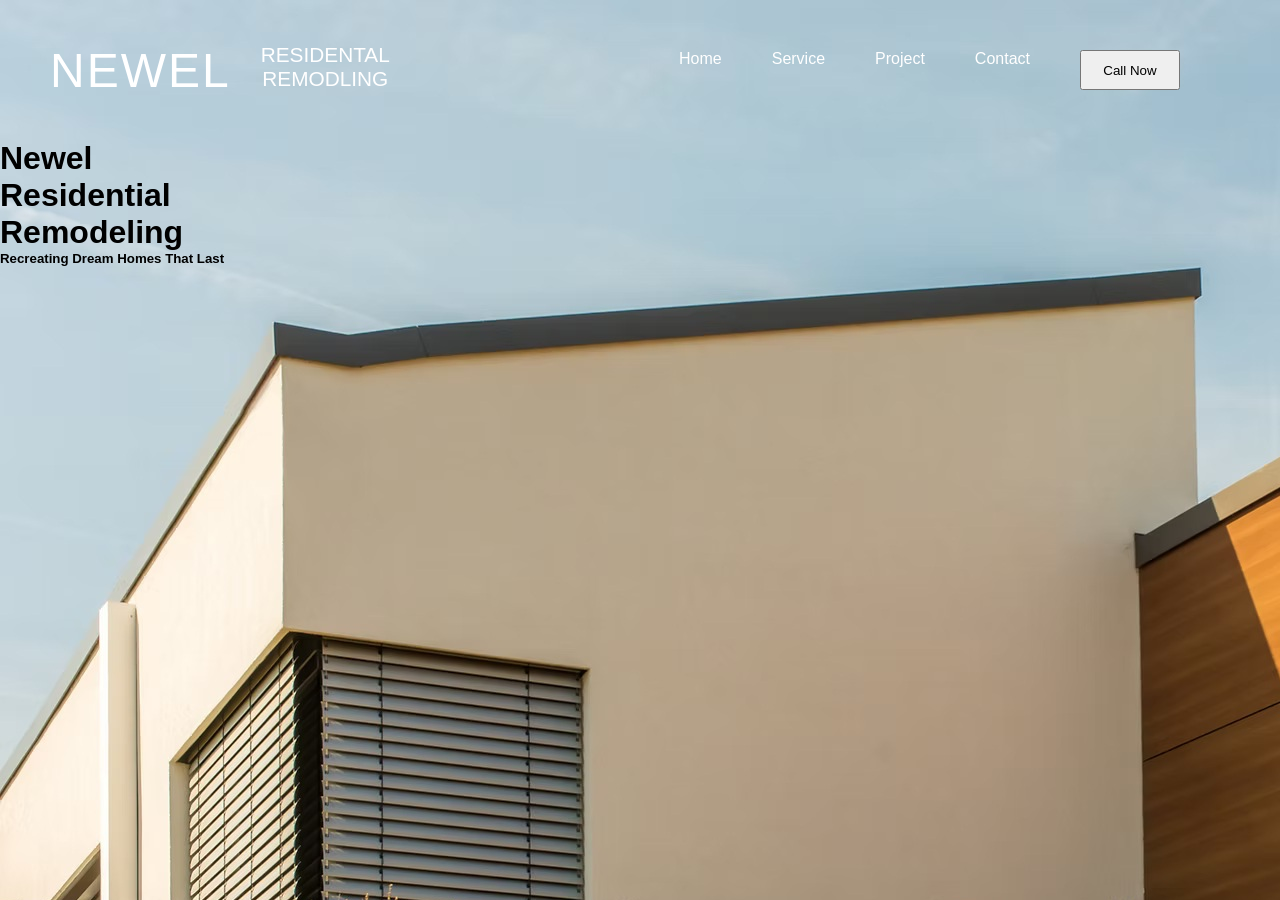
==== index.html @ 8bc7eeb0 "Modern Bulding Construction Web" ====
<!DOCTYPE html>
<html lang="en">

<head>
    <meta charset="UTF-8">
    <meta name="viewport" content="width=device-width, initial-scale=1.0">
    <title>Document</title>
    <link rel="stylesheet" href="style.css">
</head>

<body>
    <div id="Home">

        <nav>
            <div class="heading">
                <h1 class="heading1">NEWEL</h1>
                <h3 class="heading2">RESIDENTAL <br>REMODLING</h3>
            </div>

            <ul class="navList">
                <li>Home</li>
                <li>Service</li>
                <li>Project</li>
                <li>Contact</li>
                <button class="NavBtn">Call Now</button>
            </ul>

        </nav>

        <div class="bodyHeading">
            <h1>Newel <br>Residential <br>Remodeling</h1>
            <h5>Recreating Dream Homes That Last</h5>
        </div>


    </div>


</body>
<script src="script.js"></script>

</html>
---- style.css ----
* {
    margin: 0;
    padding: 0;
    box-sizing: border-box;
    font-family: Arial, sans-serif;


}

#Home {
    width: 100%;
    min-height: 100vh;
    background-image: url("/images/Modern\ Building\ Exterior.jpg");
}

nav {
    display: flex;
    justify-content: space-between;
    align-items: center;
    padding: 25px 50px;
    width: 100%;
}

.navList {
    display: flex;
    gap: 50px;
    list-style: none;
    color: #fff;
    position: sticky;
    padding: 25px 50px;

}

li:hover{
    text-decoration: underline;
}

.heading {
    display: flex;
    gap: 30px;
    color: #fff;
    text-align: center;
}

.heading1 {
    color: white;
    font-size: 3rem;
    font-weight: 300;
    letter-spacing: 2px;
}

.heading2 {
    color: white;
    font-size: 1.3rem;
    font-weight: 300;
    line-height: 1.2;
    text-transform: uppercase;
}

.NavBtn{
    height: 40px;
    width: 100px;
}
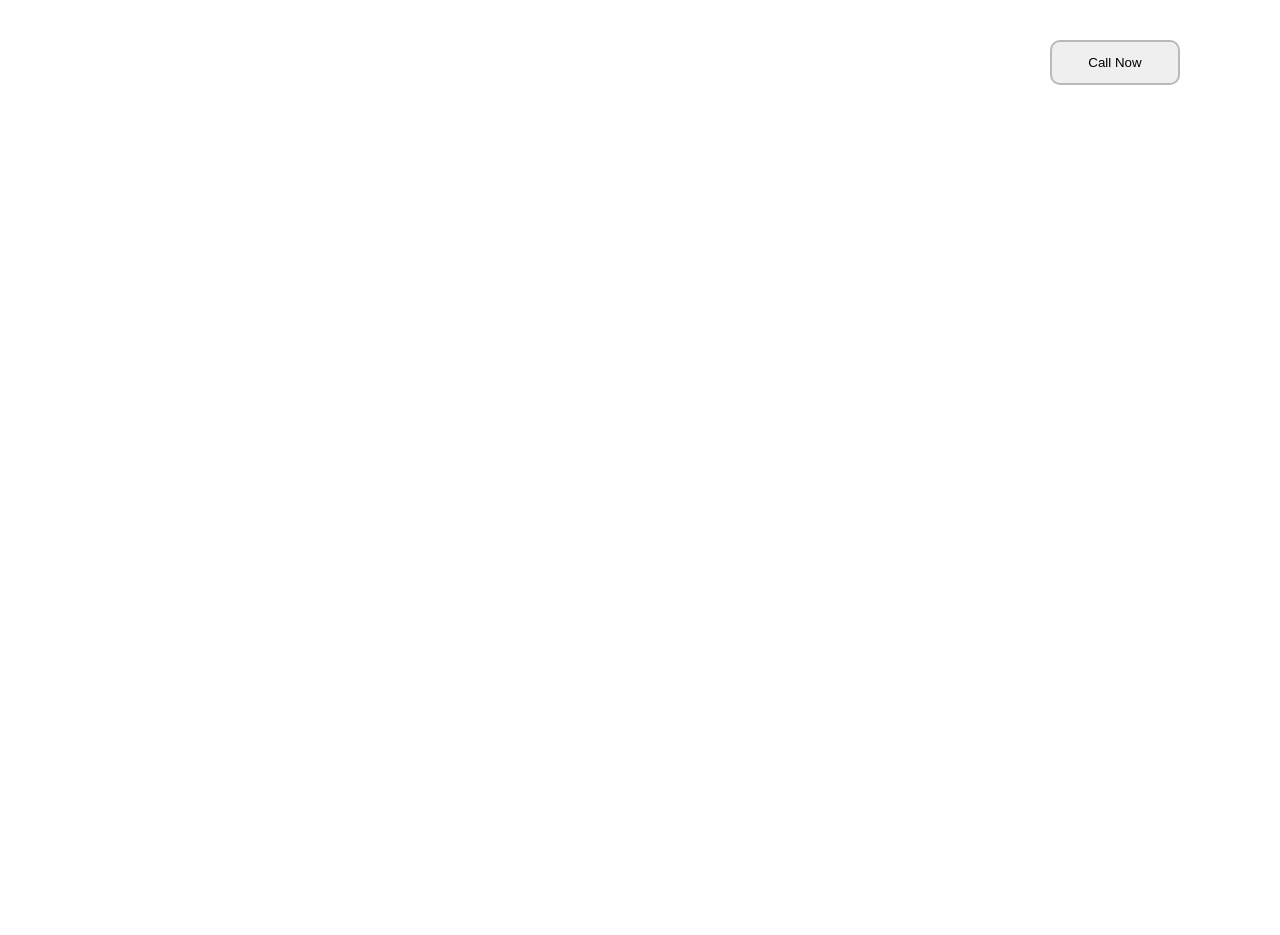
==== commit 55a1cf4c: "modling and styling" ====
--- a/index.html
+++ b/index.html
@@ -28,8 +28,8 @@
         </nav>
 
         <div class="bodyHeading">
-            <h1>Newel <br>Residential <br>Remodeling</h1>
-            <h5>Recreating Dream Homes That Last</h5>
+            <p class="b1">Newel <br>Residential <br>Remodeling</p>
+            <p class="b2">Recreating Dream Homes That Last</p>
         </div>
 
 
--- a/style.css
+++ b/style.css
@@ -10,7 +10,8 @@
 #Home {
     width: 100%;
     min-height: 100vh;
-    background-image: url("/images/Modern\ Building\ Exterior.jpg");
+    background: linear-gradient(rgba(0, 0, 0, 0.25)), url("/images/Modern\ Building\ Exterior.jpg");
+
 }
 
 nav {
@@ -31,8 +32,8 @@
 
 }
 
-li:hover{
-    text-decoration: underline;
+li:hover {
+    text-decoration: underline rgb(255, 255, 255);
 }
 
 .heading {
@@ -57,7 +58,65 @@
     text-transform: uppercase;
 }
 
-.NavBtn{
-    height: 40px;
-    width: 100px;
+.NavBtn {
+    height: 45px;
+    width: 130px;
+    margin-top: -10px;
+    border-radius: 10px;
+    border: solid rgb(187, 184, 184) 2px;
+}
+
+.NavBtn:hover {
+    border: solid #989898 3px;
+    transform: scale(1.1);
+}
+
+.bodyHeading {
+    height: calc(100vh - 100px);
+    display: flex;
+    flex-direction: column;
+    justify-content: center;
+    align-items: center;
+    text-align: center;
+}
+
+.b1 {
+    color: white;
+    font-size: 7rem;
+    font-weight: 100;
+    line-height: 1;
+    margin-bottom: 50px;
+    font-family: Georgia, serif;
+    animation: riseUp 1.5s ease-out forwards;
+}
+
+.b2 {
+    color: white;
+    font-size: 25px;
+    font-weight: 300;
+    animation: slideRight 1.5s ease-out forwards;
+    animation-delay: 0.8s;
+}
+/* Rise Animation */
+@keyframes riseUp{
+    from{
+        transform: translateY(100px);
+        opacity: 0;
+    }
+    to{
+        transform: translateY(0);
+        opacity: 1;
+    }
+}
+
+/* Left to Right Animation */
+@keyframes slideRight{
+    from{
+        transform: translateX(-150px);
+        opacity: 0;
+    }
+    to{
+        transform: translateX(0);
+        opacity: 1;
+    }
 }
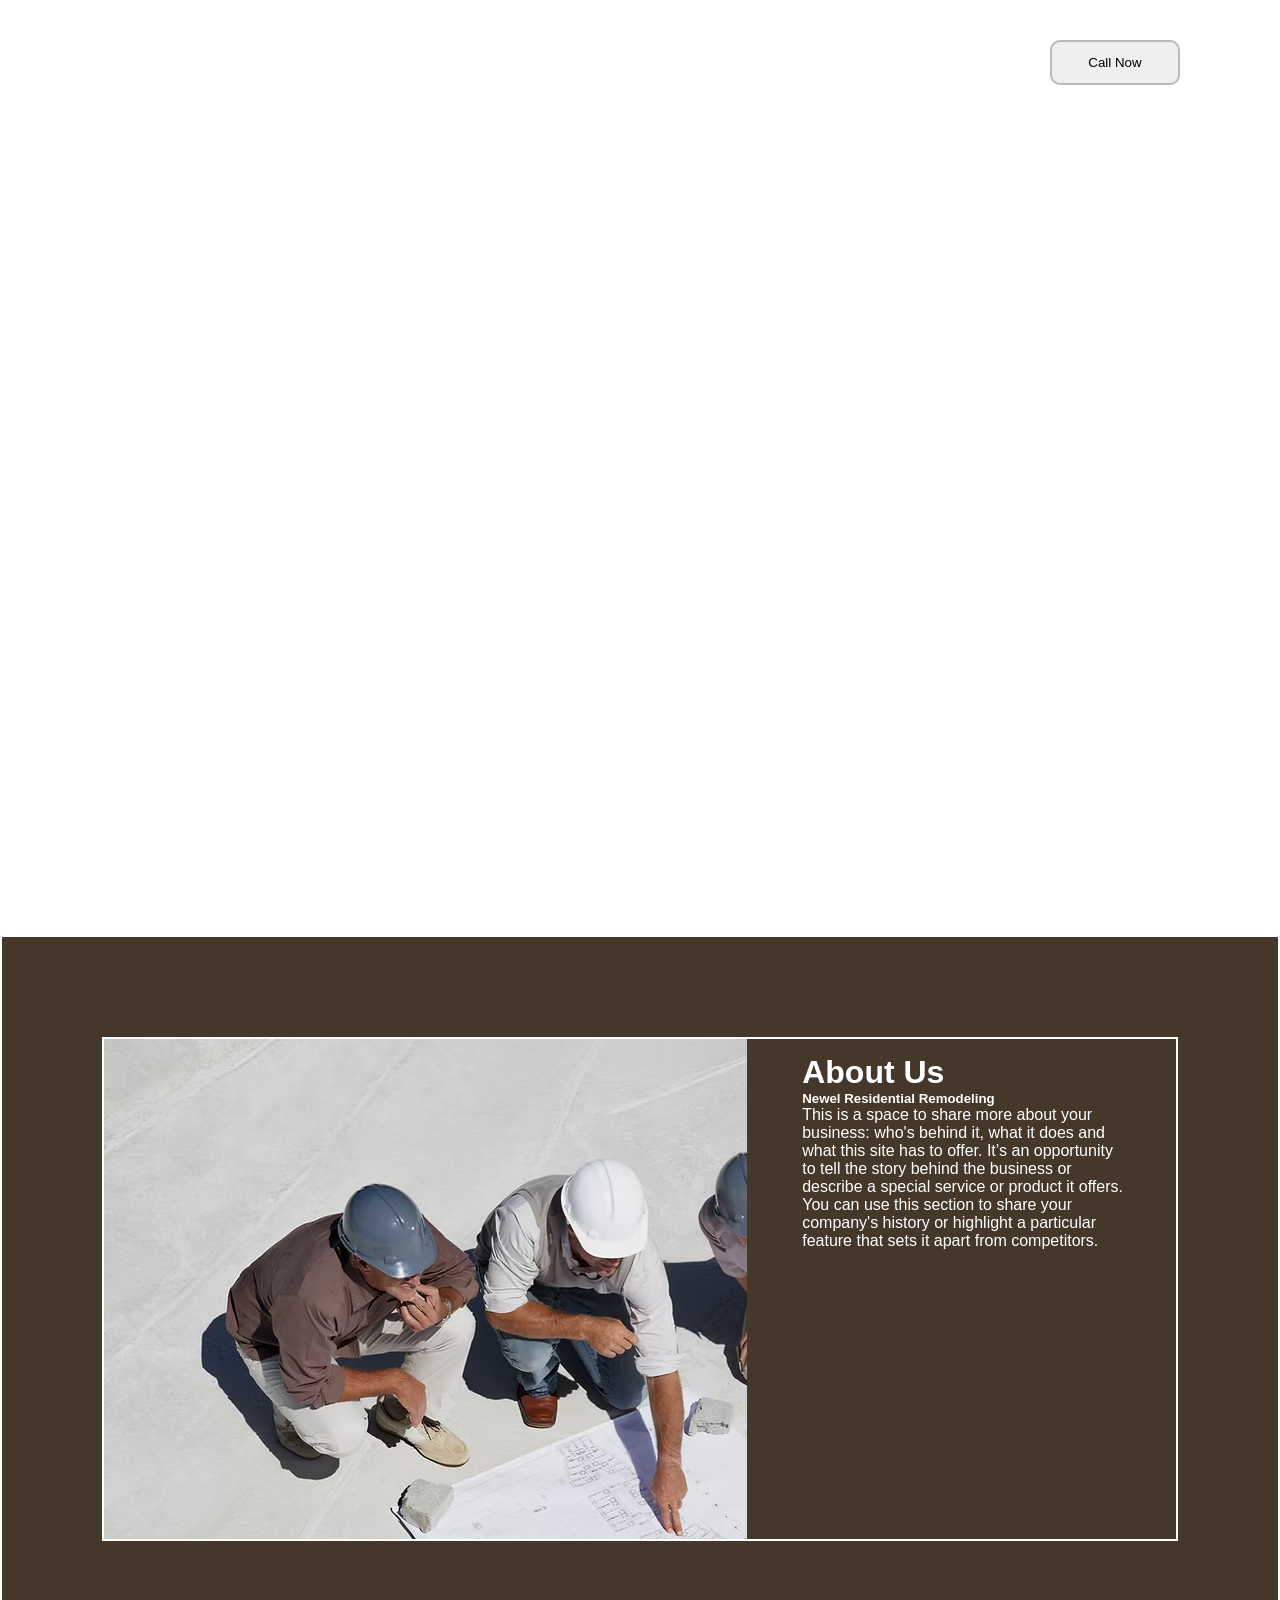
==== commit c697ea4e: "modling and styling" ====
--- a/index.html
+++ b/index.html
@@ -34,6 +34,26 @@
 
 
     </div>
+    <div class="container">
+        <div class="border">
+            <div class="aboutImg"></div>
+        <div class="aboutContainer">
+            <h1 class="abtHeading">
+                About Us
+            </h1>
+            <h5>
+                Newel Residential Remodeling
+            </h5>
+            <p>
+                This is a space to share more about your business: who's behind it, what it does and what this site has
+                to offer. It’s an opportunity to tell the story behind the business or describe a special service or
+                product it offers. You can use this section to share your company's history or highlight a particular
+                feature that sets it apart from competitors.
+            </p>
+        </div>
+        </div>
+
+    </div>
 
 
 </body>
--- a/style.css
+++ b/style.css
@@ -97,26 +97,65 @@
     animation: slideRight 1.5s ease-out forwards;
     animation-delay: 0.8s;
 }
+
 /* Rise Animation */
-@keyframes riseUp{
-    from{
-        transform: translateY(100px);
+@keyframes riseUp {
+    from {
+        transform: translateY(500px);
         opacity: 0;
     }
-    to{
+
+    to {
         transform: translateY(0);
         opacity: 1;
     }
 }
 
 /* Left to Right Animation */
-@keyframes slideRight{
-    from{
-        transform: translateX(-150px);
+@keyframes slideRight {
+    from {
+        transform: translateX(-500px);
         opacity: 0;
     }
-    to{
+
+    to {
         transform: translateX(0);
         opacity: 1;
     }
-}+}
+
+/*      ------------------------------About_US Css */
+
+.container {
+    background-color: #46372b;
+    display: flex;
+    justify-content: center;
+    border: solid #fff 2px;
+}
+
+.border {
+    border: solid #fff 2px;
+    display: flex;
+    margin: 100px;
+}
+
+.aboutImg {
+    background-image: url(/images/aboutUs.jpg);
+    object-fit: contain;
+    height: 500px;
+    width: 60%;
+
+
+
+}
+
+.aboutContainer {
+    width: 30%;
+    height: auto;
+    margin: 15px;
+    color: #fff;
+    margin-left: 55px;
+
+}
+
+.abtHeading {}
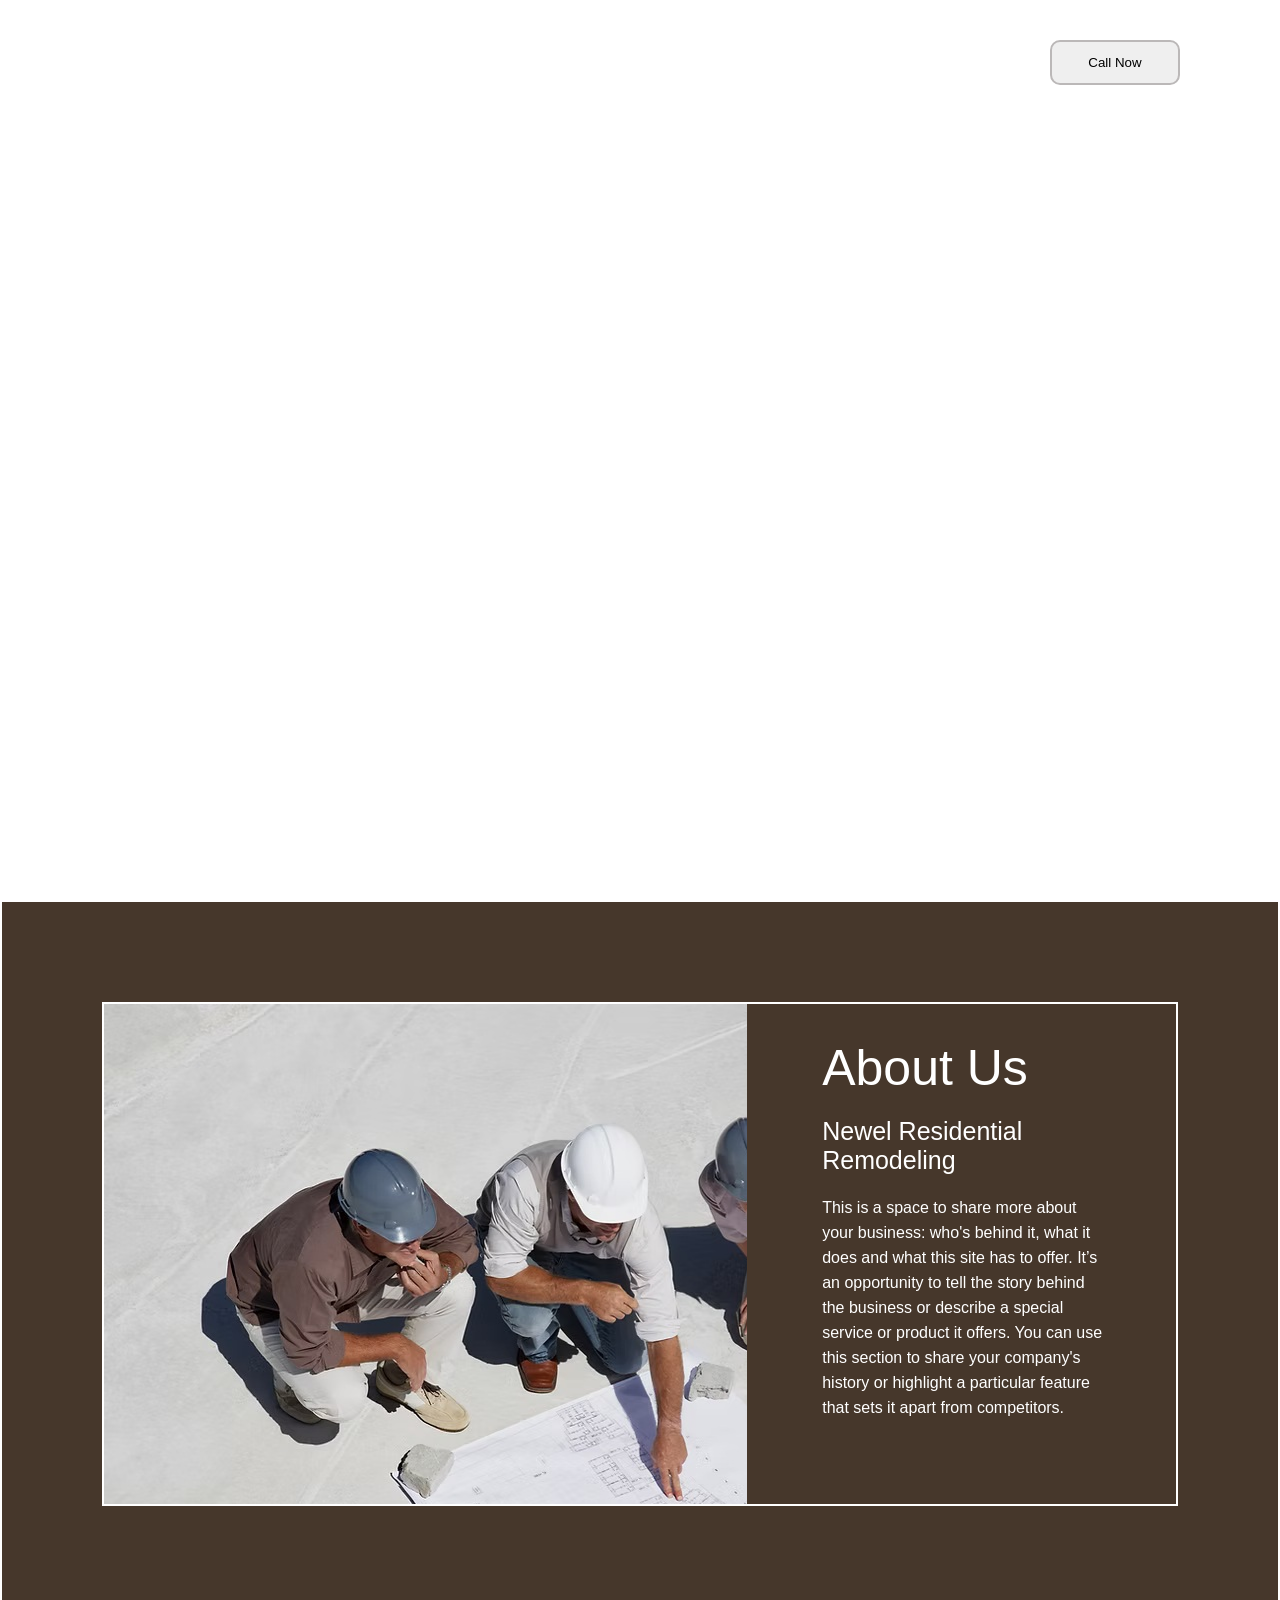
==== commit ca6ca659: "Completed Home And About us Page" ====
--- a/index.html
+++ b/index.html
@@ -41,10 +41,10 @@
             <h1 class="abtHeading">
                 About Us
             </h1>
-            <h5>
+            <h5 class="abtHeading2">
                 Newel Residential Remodeling
             </h5>
-            <p>
+            <p class="aboutTXT">
                 This is a space to share more about your business: who's behind it, what it does and what this site has
                 to offer. It’s an opportunity to tell the story behind the business or describe a special service or
                 product it offers. You can use this section to share your company's history or highlight a particular
--- a/style.css
+++ b/style.css
@@ -20,6 +20,7 @@
     align-items: center;
     padding: 25px 50px;
     width: 100%;
+    position:fixed;
 }
 
 .navList {
@@ -27,7 +28,7 @@
     gap: 50px;
     list-style: none;
     color: #fff;
-    position: sticky;
+    
     padding: 25px 50px;
 
 }
@@ -83,7 +84,7 @@
 .b1 {
     color: white;
     font-size: 7rem;
-    font-weight: 100;
+    font-weight: 3;
     line-height: 1;
     margin-bottom: 50px;
     font-family: Georgia, serif;
@@ -93,7 +94,7 @@
 .b2 {
     color: white;
     font-size: 25px;
-    font-weight: 300;
+    font-weight: 3;
     animation: slideRight 1.5s ease-out forwards;
     animation-delay: 0.8s;
 }
@@ -158,4 +159,19 @@
 
 }
 
-.abtHeading {}+.abtHeading {
+    font-size: 50px;
+    font-weight: 3;
+    margin: 20px;
+}
+
+.abtHeading2{
+    font-size: 25px;
+    font-weight: 3;
+     margin: 20px;
+}
+
+.aboutTXT{
+    margin: 20px;
+    line-height: 25px;
+}
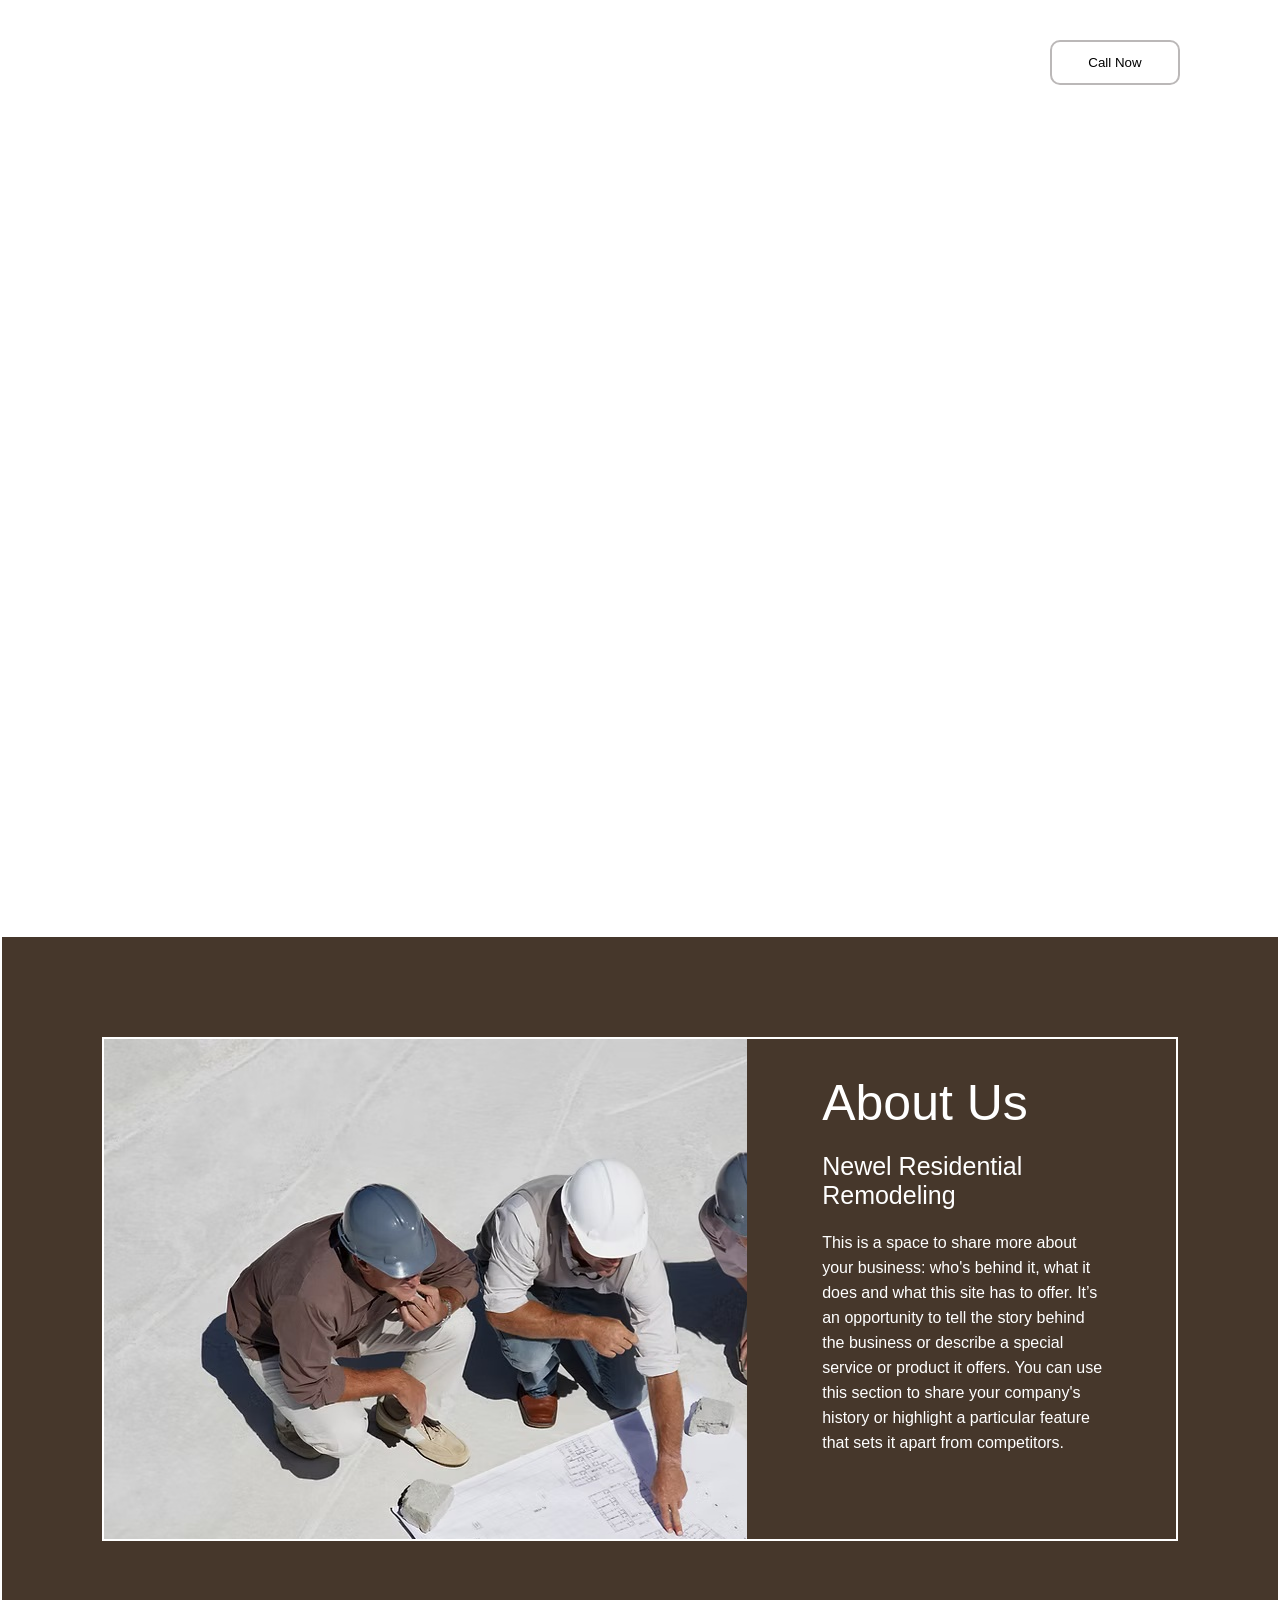
==== commit c37ef6bc: "devlopment of services page" ====
--- a/index.html
+++ b/index.html
@@ -9,7 +9,7 @@
 </head>
 
 <body>
-    <div id="Home">
+    
 
         <nav>
             <div class="heading">
@@ -19,9 +19,9 @@
 
             <ul class="navList">
                 <li>Home</li>
-                <li>Service</li>
-                <li>Project</li>
-                <li>Contact</li>
+                <li><a href="/service.html">Service</a></li>
+                <li></a>Project</a></li>
+                <li></a>Contact</a></li>
                 <button class="NavBtn">Call Now</button>
             </ul>
 
@@ -33,7 +33,7 @@
         </div>
 
 
-    </div>
+   
     <div class="container">
         <div class="border">
             <div class="aboutImg"></div>
--- a/style.css
+++ b/style.css
@@ -3,6 +3,7 @@
     padding: 0;
     box-sizing: border-box;
     font-family: Arial, sans-serif;
+    /* background-color: #46372b; */
 
 
 }
@@ -20,7 +21,12 @@
     align-items: center;
     padding: 25px 50px;
     width: 100%;
-    position:fixed;
+    /* position: fixed; */
+}
+
+a {
+    text-decoration: none;
+    color: #fff;
 }
 
 .navList {
@@ -28,7 +34,6 @@
     gap: 50px;
     list-style: none;
     color: #fff;
-    
     padding: 25px 50px;
 
 }
@@ -65,6 +70,7 @@
     margin-top: -10px;
     border-radius: 10px;
     border: solid rgb(187, 184, 184) 2px;
+    background-color: #fff;
 }
 
 .NavBtn:hover {
@@ -165,13 +171,26 @@
     margin: 20px;
 }
 
-.abtHeading2{
+.abtHeading2 {
     font-size: 25px;
     font-weight: 3;
-     margin: 20px;
+    margin: 20px;
 }
 
-.aboutTXT{
+.aboutTXT {
     margin: 20px;
     line-height: 25px;
+}
+
+.ServiceContainer {
+    background-color: #46372b;
+    margin-top: 100px;
+    color: #fff;
+    margin-left: 50px;
+}
+
+.serviceBody {
+    background-color: #46372b;
+    height: auto;
+    width: 100%;
 }
